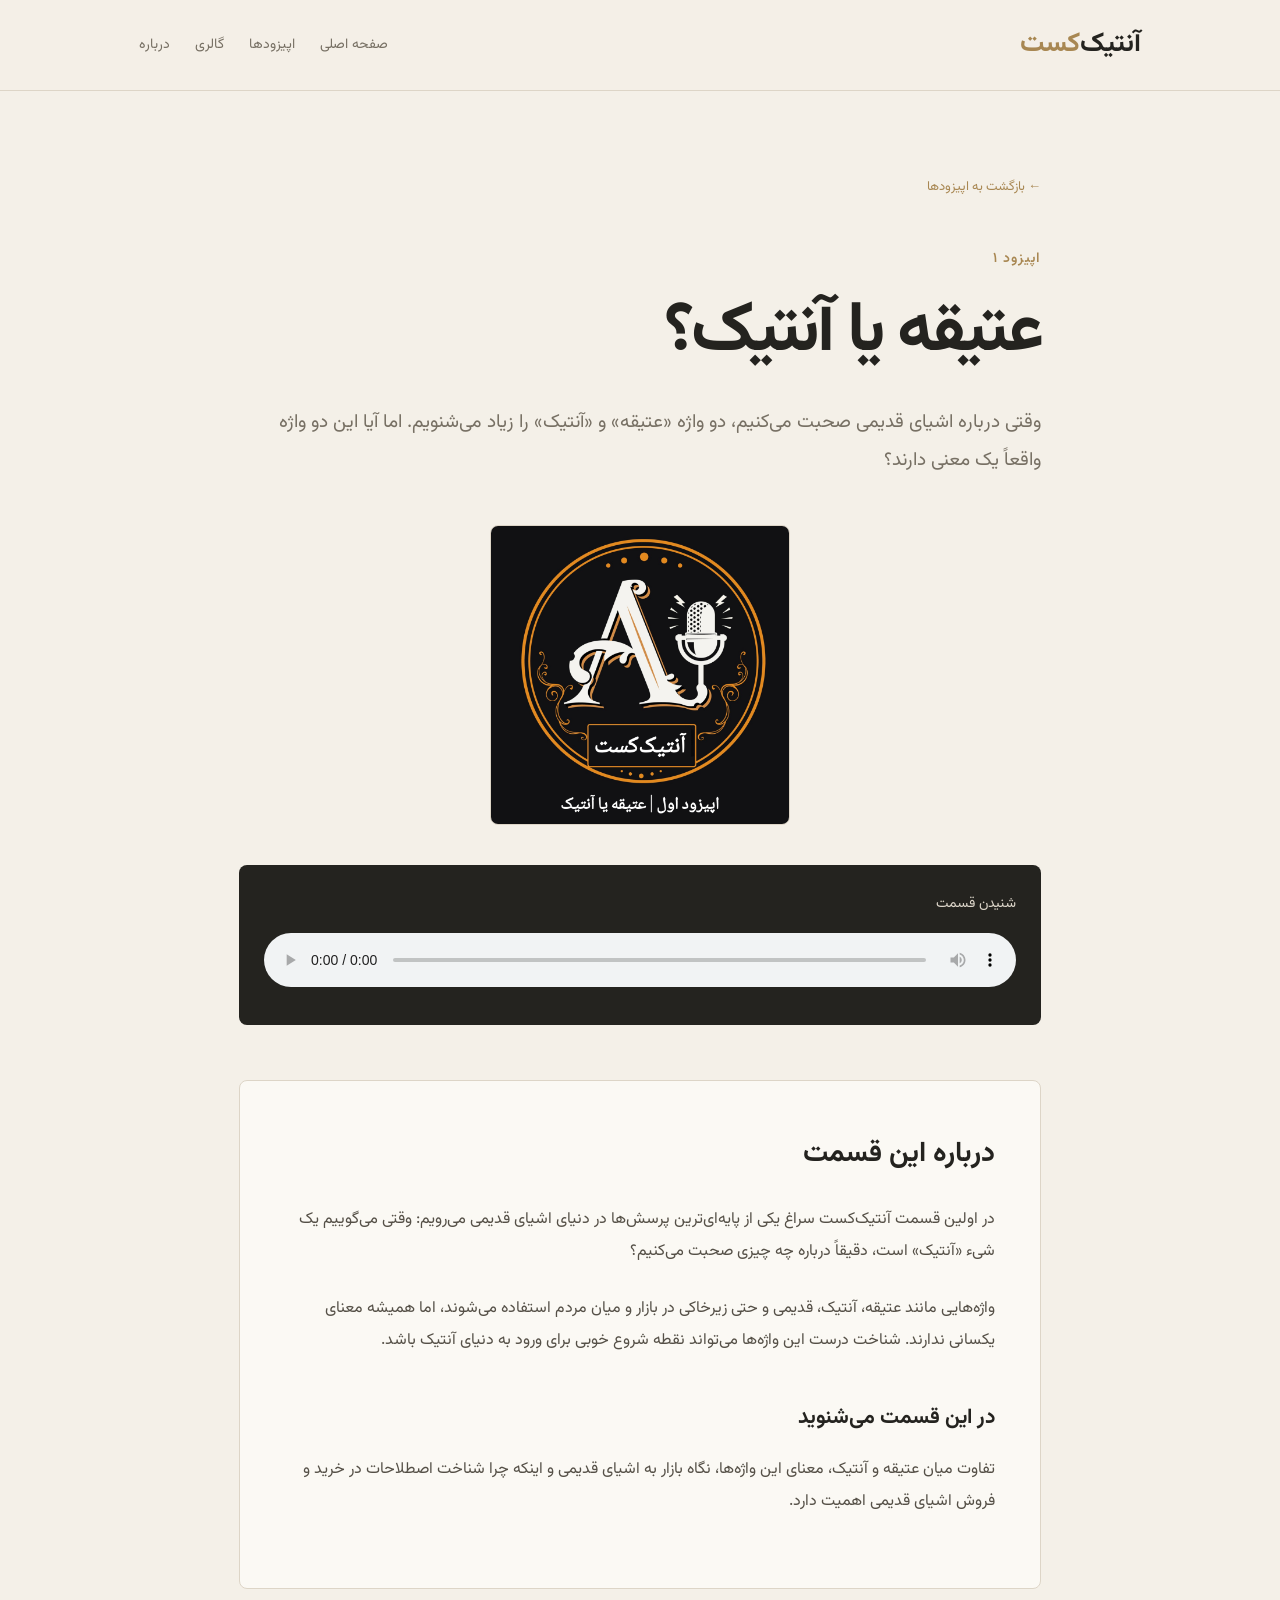
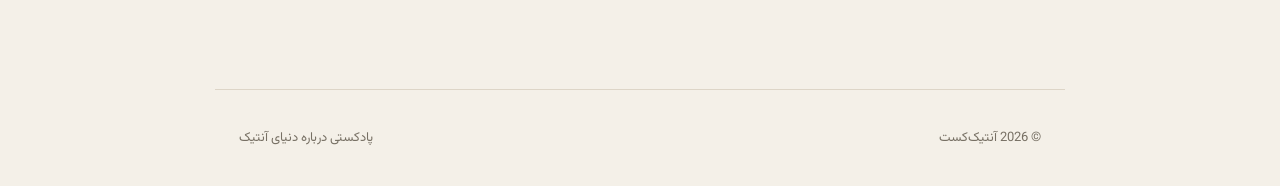
==== episode-01.html @ 446549ec "Update episode-01.html" ====
<!DOCTYPE html>
<html lang="fa" dir="rtl">
<head>
    <meta charset="UTF-8">
    <meta name="viewport" content="width=device-width, initial-scale=1.0">

    <title>عتیقه یا آنتیک؟ | آنتیک‌کست</title>

    <meta name="description" content="قسمت اول آنتیک‌کست؛ عتیقه یا آنتیک؟">

    <style>
        @import url('https://fonts.googleapis.com/css2?family=Vazirmatn:wght@300;400;500;600;700&display=swap');

        :root {
            --background: #f4f0e8;
            --surface: #fbf9f4;
            --dark: #24231f;
            --brown: #6d5138;
            --gold: #a88752;
            --muted: #777064;
            --border: #ddd5c7;
        }

        * {
            box-sizing: border-box;
            margin: 0;
            padding: 0;
        }

        html {
            scroll-behavior: smooth;
        }

        body {
            font-family: 'Vazirmatn', sans-serif;
            background: var(--background);
            color: var(--dark);
            line-height: 2;
        }

        a {
            color: inherit;
            text-decoration: none;
        }

        /* Header */

        header {
            background: rgba(244, 240, 232, 0.96);
            border-bottom: 1px solid var(--border);
        }

        .nav {
            max-width: 1050px;
            margin: auto;
            padding: 18px 24px;
            display: flex;
            align-items: center;
            justify-content: space-between;
        }

        .logo {
            font-size: 27px;
            font-weight: 700;
        }

        .logo span {
            color: var(--gold);
        }

        nav {
            display: flex;
            gap: 25px;
            color: var(--muted);
            font-size: 14px;
        }

        nav a:hover {
            color: var(--brown);
        }

        /* Episode */

        .episode-page {
            max-width: 850px;
            margin: auto;
            padding: 80px 24px 100px;
        }

        .back {
            display: inline-block;
            color: var(--gold);
            font-size: 13px;
            margin-bottom: 45px;
        }

        .back:hover {
            color: var(--brown);
        }

        .episode-number {
            color: var(--gold);
            font-size: 14px;
            font-weight: 600;
            letter-spacing: 1px;
            margin-bottom: 15px;
        }

        h1 {
            font-size: clamp(32px, 7vw, 70px);
            line-height: 1.3;
            letter-spacing: -3px;
            margin-bottom: 25px;
        }

        .intro {
            font-size: 19px;
            color: var(--muted);
            margin-bottom: 45px;
        }

        .cover {
            width: 300px !important;
            height: 300px !important;
            aspect-ratio: auto !important;
            border-radius: 8px;
            overflow: hidden;
            margin: 0 auto 40px;
            border: 1px solid var(--border);
        }

        .cover img {
            width: 100% !important;
            height: 100% !important;
            display: block;
            object-fit: cover;
        }

        /* Audio */

        .player {
            background: var(--dark);
            color: white;
            border-radius: 8px;
            padding: 25px;
            margin-bottom: 55px;
        }

        .player-title {
            font-size: 14px;
            color: #ddd6ca;
            margin-bottom: 15px;
        }

        audio {
            width: 100%;
        }

        /* Content */

        .content {
            background: var(--surface);
            border: 1px solid var(--border);
            border-radius: 8px;
            padding: 45px;
        }

        .content h2 {
            font-size: 28px;
            margin-bottom: 22px;
        }

        .content h3 {
            font-size: 21px;
            margin-top: 40px;
            margin-bottom: 15px;
        }

        .content p {
            color: #555047;
            font-size: 16px;
            margin-bottom: 25px;
        }

        /* Footer */

        footer {
            max-width: 850px;
            margin: auto;
            padding: 35px 24px;
            border-top: 1px solid var(--border);
            display: flex;
            justify-content: space-between;
            color: var(--muted);
            font-size: 13px;
        }

        /* Mobile */

        @media (max-width: 700px) {

            .nav {
                padding: 15px 18px;
            }

            nav {
                gap: 13px;
                font-size: 12px;
            }

            .episode-page {
                padding: 60px 20px 70px;
            }

            h1 {
                font-size: 48px;
                letter-spacing: -2px;
            }

            .content {
                padding: 28px 22px;
            }

            footer {
                flex-direction: column;
                gap: 8px;
            }
        }
    </style>
</head>

<body>


<header>

    <div class="nav">

        <a href="index.html" class="logo">
            آنتیک<span>‌کست</span>
        </a>

        <nav>
            <a href="index.html">صفحه اصلی</a>
            <a href="episodes.html">اپیزودها</a>
            <a href="index.html#gallery">گالری</a>
            <a href="index.html#about">درباره</a>
        </nav>

    </div>

</header>


<main>

    <article class="episode-page">

        <a href="episodes.html" class="back">
            ← بازگشت به اپیزودها
        </a>


        <div class="episode-number">
            اپیزود  ۱
        </div>


        <h1>
            عتیقه یا آنتیک؟
        </h1>


        <p class="intro">
            وقتی درباره اشیای قدیمی صحبت می‌کنیم،
            دو واژه «عتیقه» و «آنتیک» را زیاد می‌شنویم.
            اما آیا این دو واژه واقعاً یک معنی دارند؟
        </p>


        <div class="cover">
        <img src="episode-01.jpg" alt="کاور قسمت اول آنتیک‌کست">
        </div>


        <div class="player">

            <div class="player-title">
                شنیدن قسمت
            </div>

            <audio controls>
                <source src="" type="audio/mpeg">
                مرورگر شما از پخش صوت پشتیبانی نمی‌کند.
            </audio>

        </div>


        <div class="content">

            <h2>
                درباره این قسمت
            </h2>

            <p>
                در اولین قسمت آنتیک‌کست سراغ یکی از
                پایه‌ای‌ترین پرسش‌ها در دنیای اشیای قدیمی می‌رویم:
                وقتی می‌گوییم یک شیء «آنتیک» است،
                دقیقاً درباره چه چیزی صحبت می‌کنیم؟
            </p>

            <p>
                واژه‌هایی مانند عتیقه، آنتیک، قدیمی و
                حتی زیرخاکی در بازار و میان مردم استفاده می‌شوند،
                اما همیشه معنای یکسانی ندارند.
                شناخت درست این واژه‌ها می‌تواند
                نقطه شروع خوبی برای ورود به دنیای آنتیک باشد.
            </p>


            <h3>
                در این قسمت می‌شنوید
            </h3>

            <p>
                تفاوت میان عتیقه و آنتیک،
                معنای این واژه‌ها،
                نگاه بازار به اشیای قدیمی
                و اینکه چرا شناخت اصطلاحات
                در خرید و فروش اشیای قدیمی اهمیت دارد.
            </p>


        </div>

    </article>

</main>


<footer>

    <div>
        © 2026 آنتیک‌کست
    </div>

    <div>
        پادکستی درباره دنیای آنتیک
    </div>

</footer>


</body>
</html>
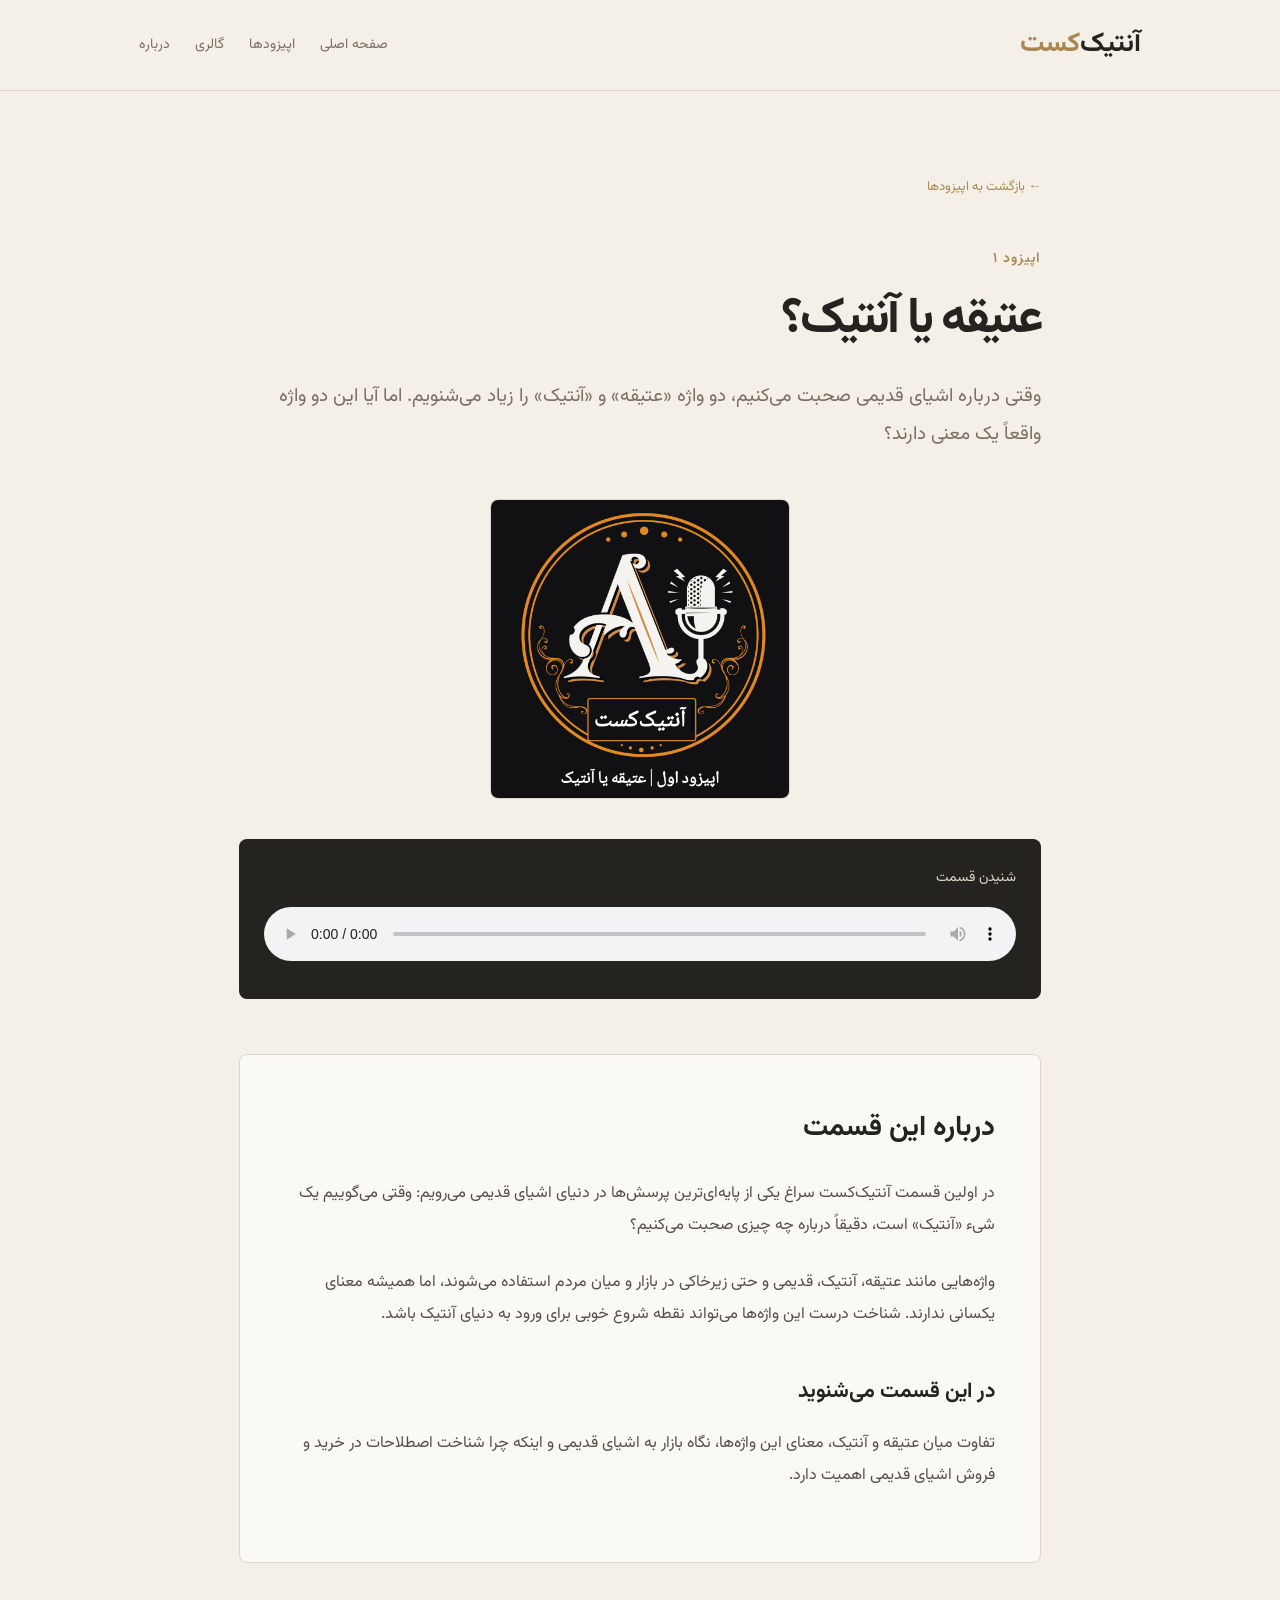
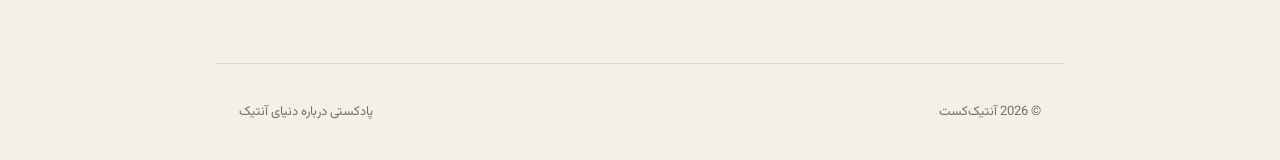
==== commit 5f9789f0: "Update episode-01.html" ====
--- a/episode-01.html
+++ b/episode-01.html
@@ -107,7 +107,7 @@
         }
 
         h1 {
-            font-size: clamp(32px, 7vw, 70px);
+            font-size: clamp(32px, 7vw, 50px);
             line-height: 1.3;
             letter-spacing: -3px;
             margin-bottom: 25px;
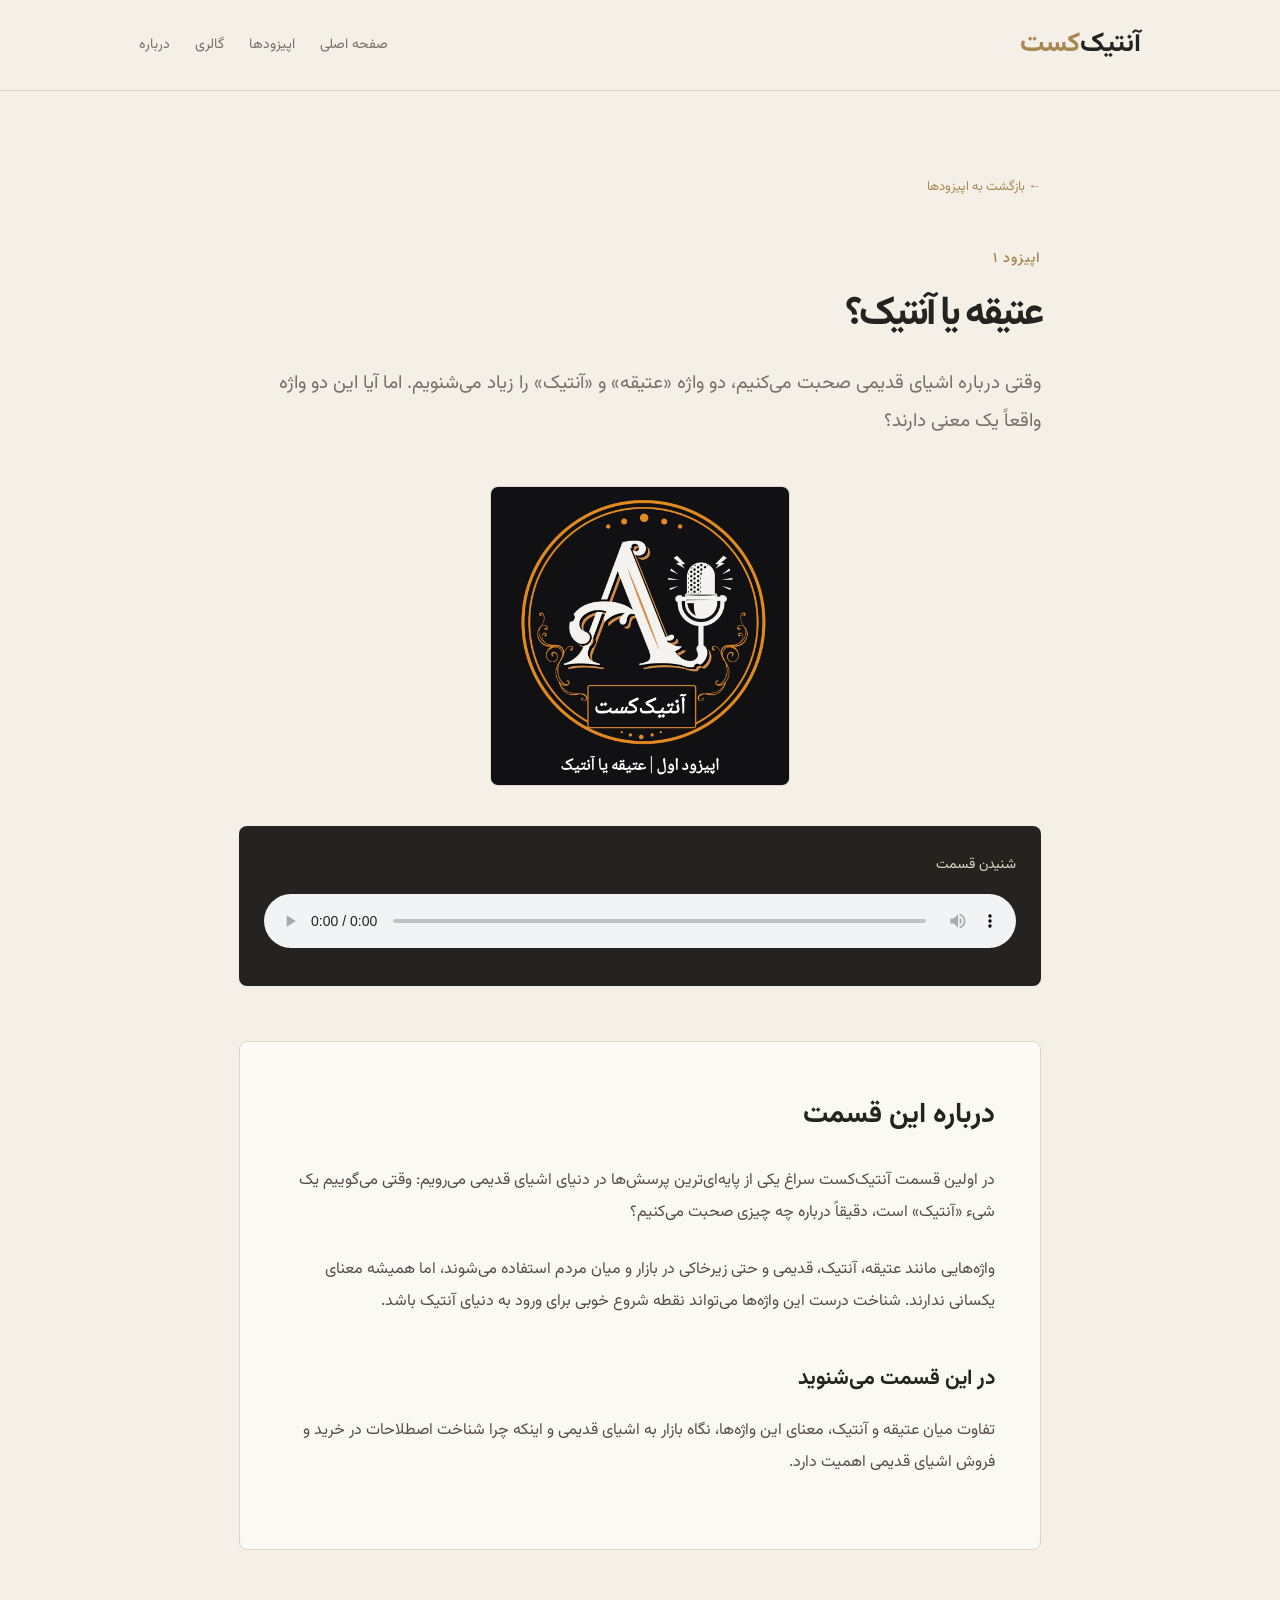
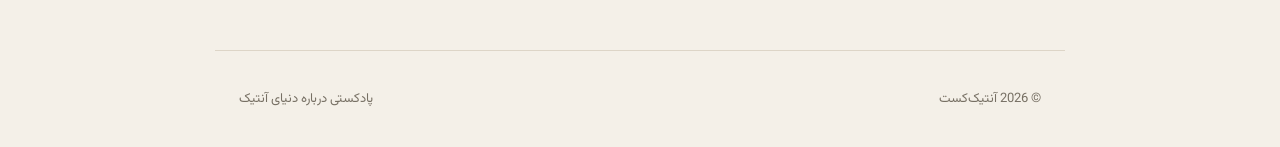
==== commit 35827ead: "Update episode-01.html" ====
--- a/episode-01.html
+++ b/episode-01.html
@@ -107,7 +107,7 @@
         }
 
         h1 {
-            font-size: clamp(32px, 7vw, 50px);
+            font-size: clamp(26px, 7vw, 40px);
             line-height: 1.3;
             letter-spacing: -3px;
             margin-bottom: 25px;
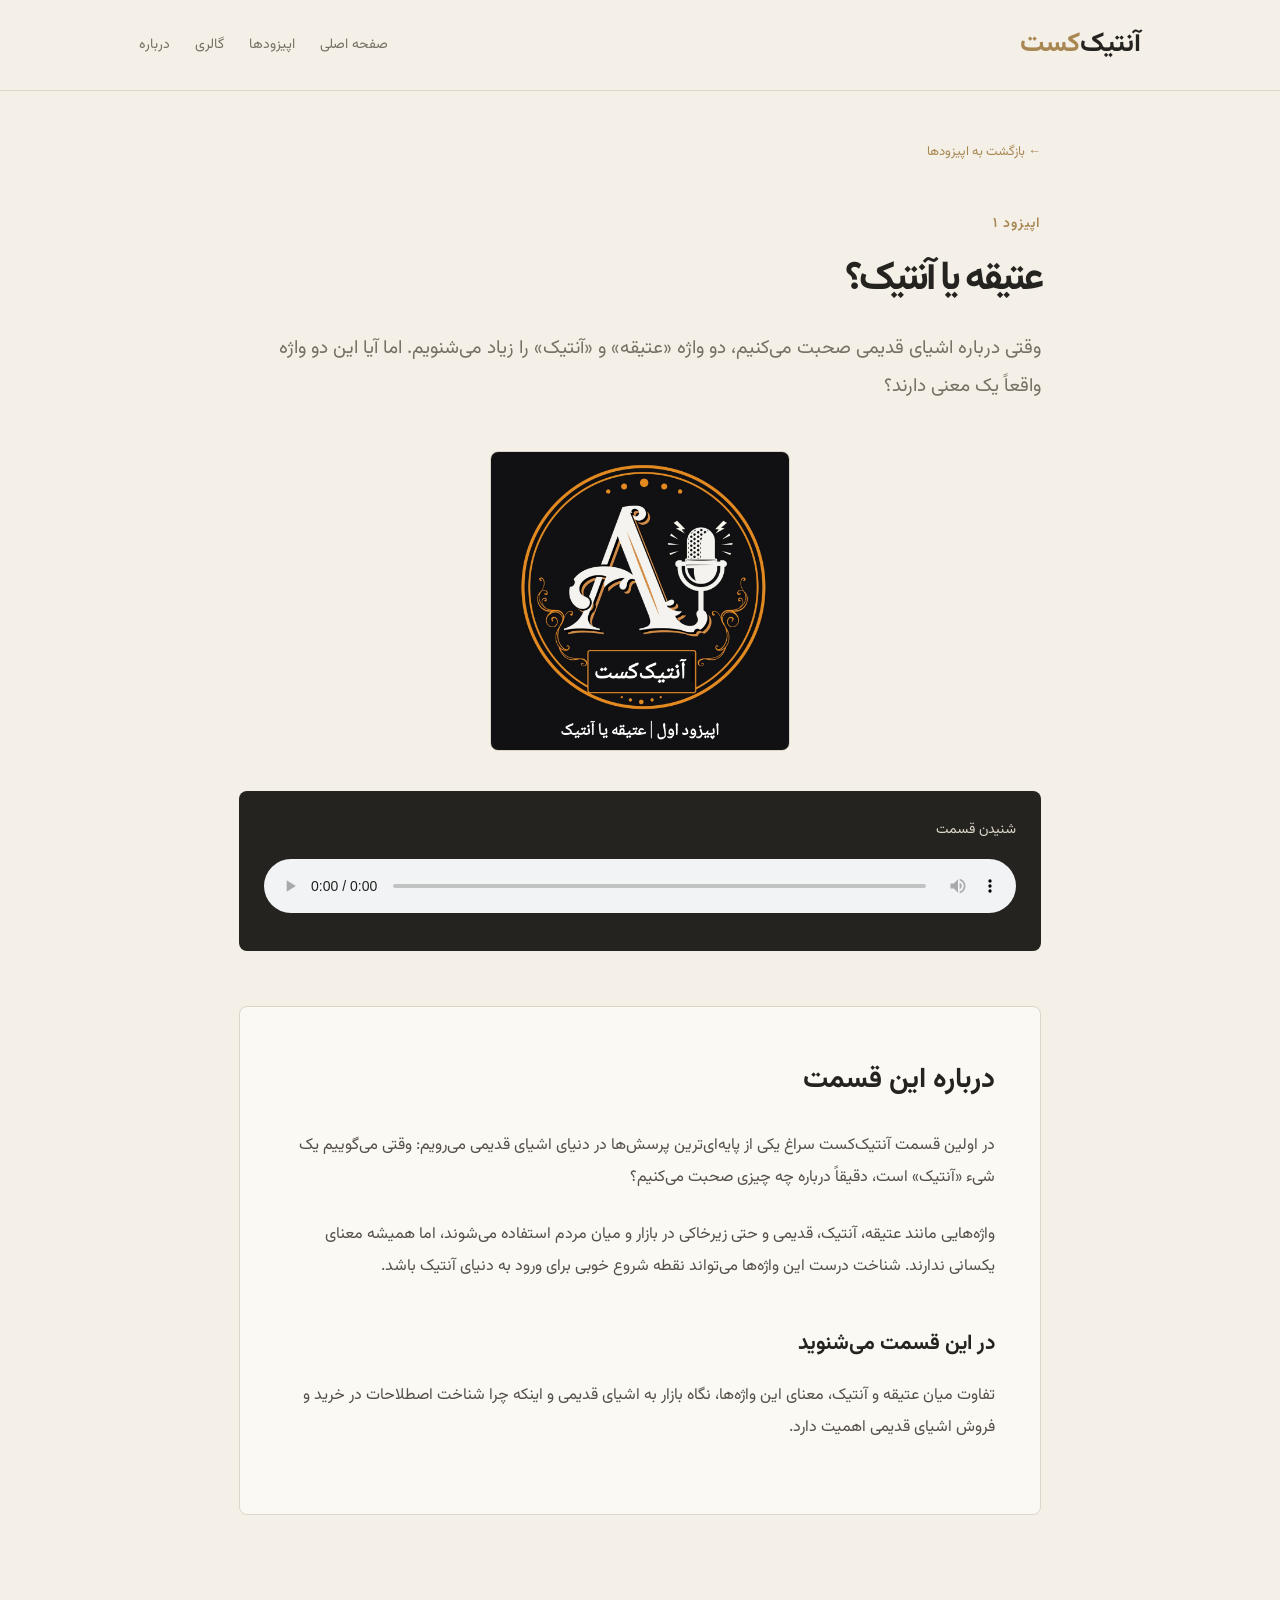
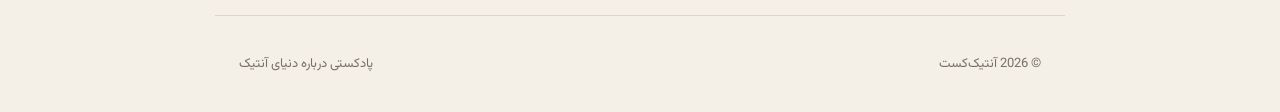
==== commit 8af342cf: "Update episode-01.html" ====
--- a/episode-01.html
+++ b/episode-01.html
@@ -84,7 +84,7 @@
         .episode-page {
             max-width: 850px;
             margin: auto;
-            padding: 80px 24px 100px;
+            padding: 45px 24px 100px;
         }
 
         .back {
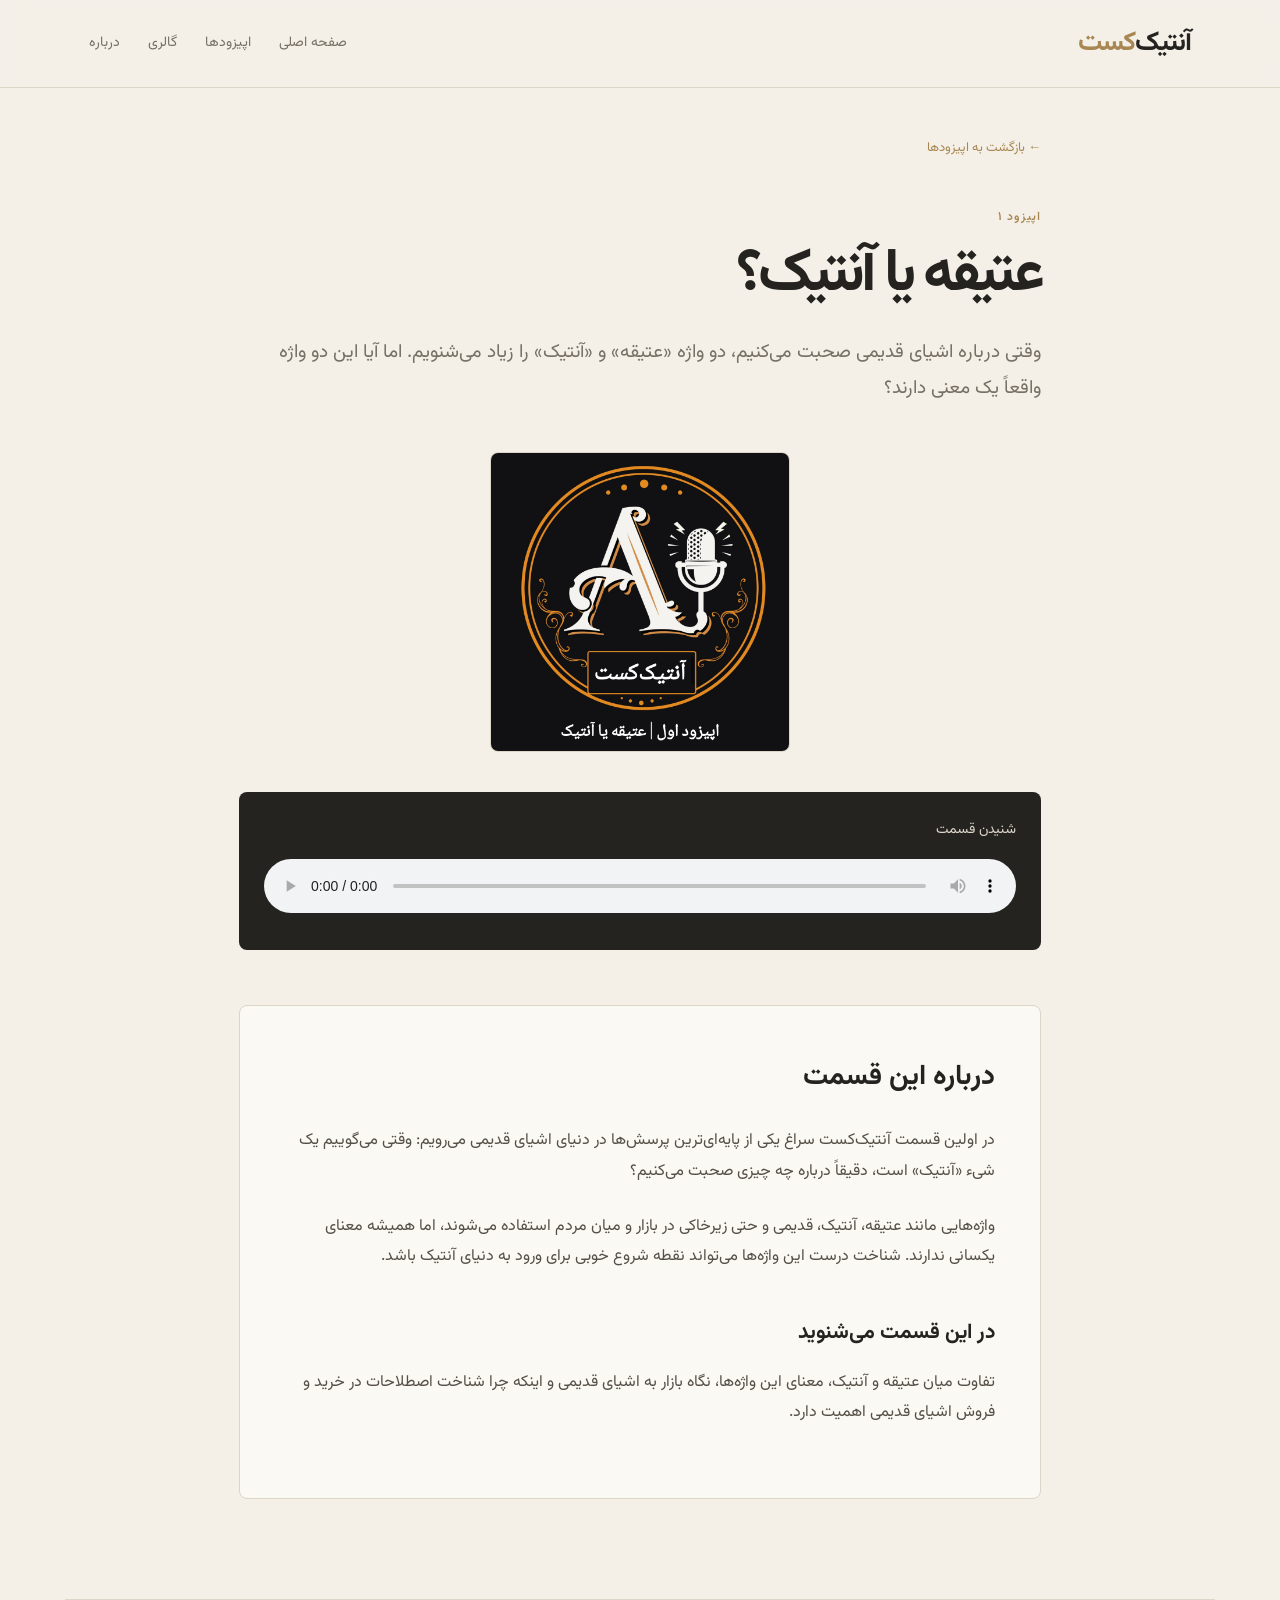
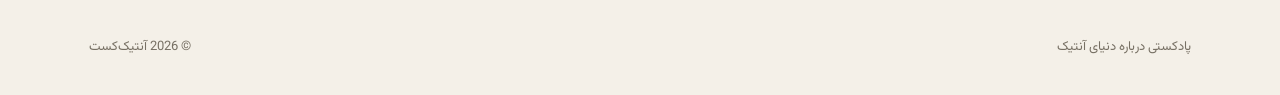
==== commit 2398404d: "Update episode-01.html" ====
--- a/episode-01.html
+++ b/episode-01.html
@@ -227,8 +227,19 @@
             }
         }
     </style>
+<head>
+
+    <meta charset="UTF-8">
+
+    <meta name="viewport" content="width=device-width, initial-scale=1.0">
+
+    <title>آنتیک‌کست | پادکست دنیای آنتیک</title>
+
+    <meta name="description" content="آنتیک‌کست؛ پادکستی درباره دنیای آنتیک، اشیای قدیمی، اصالت، تاریخ و داستان‌های پنهان اشیا.">
+
+    <link rel="stylesheet" href="style.css">
+
 </head>
-
 <body>
 
 
@@ -341,16 +352,15 @@
 
 <footer>
 
-    <div>
+    <div class="footer-description">
+        پادکستی درباره دنیای آنتیک
+    </div>
+
+    <div class="footer-copyright">
         © 2026 آنتیک‌کست
     </div>
 
-    <div>
-        پادکستی درباره دنیای آنتیک
-    </div>
-
 </footer>
-
 
 </body>
 </html>
--- a/style.css
+++ b/style.css
@@ -0,0 +1,428 @@
+@import url('https://fonts.googleapis.com/css2?family=Vazirmatn:wght@300;400;500;600;700&display=swap');
+
+:root {
+    --background: #f4f0e8;
+    --surface: #fbf9f4;
+    --dark: #24231f;
+    --brown: #6d5138;
+    --gold: #a88752;
+    --muted: #777064;
+    --border: #ddd5c7;
+}
+
+* {
+    box-sizing: border-box;
+    margin: 0;
+    padding: 0;
+}
+
+html {
+    scroll-behavior: smooth;
+}
+
+body {
+    font-family: 'Vazirmatn', sans-serif;
+    background: var(--background);
+    color: var(--dark);
+    line-height: 1.9;
+}
+
+a {
+    color: inherit;
+    text-decoration: none;
+}
+
+/* Header */
+
+header {
+    position: sticky;
+    top: 0;
+    z-index: 100;
+    background: rgba(244, 240, 232, 0.94);
+    backdrop-filter: blur(10px);
+    border-bottom: 1px solid var(--border);
+}
+
+.nav {
+    max-width: 1150px;
+    margin: auto;
+    padding: 18px 24px;
+    display: flex;
+    align-items: center;
+    justify-content: space-between;
+    gap: 30px;
+}
+
+.logo {
+    font-size: 27px;
+    font-weight: 700;
+    letter-spacing: -1px;
+}
+
+.logo span {
+    color: var(--gold);
+}
+
+nav {
+    display: flex;
+    gap: 28px;
+    font-size: 14px;
+    color: var(--muted);
+}
+
+nav a {
+    transition: 0.2s;
+}
+
+nav a:hover {
+    color: var(--brown);
+}
+
+/* Hero */
+
+.hero {
+    max-width: 1150px;
+    min-height: auto;
+    margin: auto;
+    padding: 45px 24px 20px;
+    display: flex;
+    align-items: flex-start;
+}
+
+.hero-content {
+    max-width: 780px;
+    margin: 0 auto;
+    text-align: center;
+}
+
+.eyebrow {
+    color: var(--gold);
+    font-size: 14px;
+    font-weight: 600;
+    margin-bottom: 30px;
+    letter-spacing: 1px;
+    position: relative;
+    top: 30px;
+}
+
+h1 {
+    font-size: clamp(32px, 8vw, 60px);
+    line-height: 1.15;
+    letter-spacing: -4px;
+    margin-bottom: 25px;
+}
+
+.hero p {
+    max-width: 680px;
+    margin: 0 auto 35px;
+    font-size: 20px;
+    color: var(--muted);
+    line-height: 2;
+    text-align: center;
+}
+
+.button {
+    display: inline-block;
+    padding: 13px 27px;
+    border-radius: 4px;
+    background: var(--dark);
+    color: white;
+    font-size: 14px;
+    transition: 0.25s;
+}
+
+.button:hover {
+    background: var(--brown);
+    transform: translateY(-2px);
+}
+
+/* Sections */
+
+section {
+    max-width: 1150px;
+    margin: auto;
+    padding: 80px 24px;
+}
+
+.section-title {
+    display: flex;
+    justify-content: space-between;
+    align-items: end;
+    margin-bottom: 35px;
+    border-bottom: 1px solid var(--border);
+    padding-bottom: 15px;
+}
+
+.section-title h2 {
+    font-size: 30px;
+}
+
+.section-title span {
+    color: var(--muted);
+    font-size: 13px;
+}
+
+/* Episodes */
+
+#episodes {
+    padding-top: 20px;
+    padding-bottom: 0;
+}
+
+.episodes {
+    display: grid;
+    grid-template-columns: repeat(4, 1fr);
+    gap: 18px;
+}
+
+.episode {
+    background: var(--surface);
+    border: 1px solid var(--border);
+    border-radius: 8px;
+    padding: 24px;
+    transition: 0.25s;
+}
+
+.episode:hover {
+    transform: translateY(-5px);
+    box-shadow: 0 12px 30px rgba(40, 35, 25, 0.08);
+}
+
+.episode-number {
+    color: var(--gold);
+    font-size: 12px;
+    font-weight: 600;
+    margin-bottom: 12px;
+}
+
+.episode h3 {
+    font-size: 19px;
+    line-height: 1.7;
+    margin-bottom: 12px;
+}
+
+.episode p {
+    color: var(--muted);
+    font-size: 13px;
+    line-height: 1.9;
+    margin-bottom: 20px;
+}
+
+.episode-link {
+    color: var(--brown);
+    font-size: 13px;
+    font-weight: 600;
+}
+
+.episode-link:hover {
+    color: var(--gold);
+}
+
+/* Gallery */
+
+#gallery {
+    padding-top: 20px;
+}
+
+.gallery {
+    display: grid;
+    grid-template-columns: 2fr 1fr 1fr;
+    gap: 15px;
+}
+
+.gallery-item {
+    min-height: 230px;
+    border-radius: 8px;
+    background: linear-gradient(
+        135deg,
+        #d8d0c2,
+        #aaa08f
+    );
+    display: flex;
+    align-items: center;
+    justify-content: center;
+    color: #645c50;
+    font-size: 14px;
+    border: 1px solid var(--border);
+}
+
+.gallery-item:first-child {
+    min-height: 480px;
+    grid-row: span 2;
+}
+
+/* About */
+
+.about {
+    background: var(--dark);
+    color: white;
+    max-width: none;
+}
+
+.about-inner {
+    max-width: 1150px;
+    margin: auto;
+    padding: 85px 24px;
+    text-align: center;
+}
+
+.about h2 {
+    font-size: 34px;
+    margin-bottom: 20px;
+}
+
+.about p {
+    max-width: 750px;
+    margin: 0 auto;
+    color: #d5d0c7;
+    font-size: 17px;
+    line-height: 2.2;
+    text-align: center;
+}
+
+/* Social Links */
+
+.social-links {
+    margin-top: 35px;
+    text-align: center;
+}
+
+.social-title {
+    color: #d5d0c7;
+    font-size: 14px;
+    margin-bottom: 18px;
+}
+
+.social-icons {
+    display: flex;
+    justify-content: center;
+    align-items: center;
+    gap: 22px;
+}
+
+.social-icons a {
+    width: 42px;
+    height: 42px;
+    border: 1px solid rgba(255, 255, 255, 0.25);
+    border-radius: 50%;
+    display: flex;
+    align-items: center;
+    justify-content: center;
+    color: white;
+    transition: 0.25s;
+}
+
+.social-icons a:hover {
+    background: var(--gold);
+    border-color: var(--gold);
+    transform: translateY(-3px);
+}
+
+.social-icons svg {
+    width: 20px;
+    height: 20px;
+    fill: currentColor;
+}
+
+/* Footer */
+
+footer {
+    max-width: 1150px;
+    margin: auto;
+    padding: 35px 24px;
+    display: flex;
+    justify-content: space-between;
+    gap: 20px;
+    color: var(--muted);
+    font-size: 13px;
+}
+
+/* Tablet */
+
+@media (max-width: 1000px) {
+
+    .episodes {
+        grid-template-columns: repeat(2, 1fr);
+    }
+}
+
+/* Mobile */
+
+@media (max-width: 650px) {
+
+    .nav {
+        padding: 15px 18px;
+    }
+
+    nav {
+        gap: 14px;
+        font-size: 12px;
+    }
+
+    .hero {
+        min-height: auto;
+        padding: 45px 20px 20px;
+    }
+
+    h1 {
+        font-size: 55px;
+        letter-spacing: -2px;
+    }
+
+    .hero p {
+        font-size: 17px;
+    }
+
+    section {
+        padding: 60px 20px;
+    }
+
+    #episodes {
+        padding-top: 20px;
+        padding-bottom: 0;
+    }
+
+    #gallery {
+        padding-top: 20px;
+    }
+
+    .section-title {
+        flex-direction: column;
+        align-items: center;
+        gap: 5px;
+    }
+
+    .episodes {
+        grid-template-columns: 1fr;
+    }
+
+    .gallery {
+        grid-template-columns: 1fr;
+    }
+
+    .gallery-item,
+    .gallery-item:first-child {
+        min-height: 240px;
+        grid-row: auto;
+    }
+
+    .social-icons {
+        gap: 16px;
+    }
+
+    footer {
+        flex-direction: column;
+        align-items: center;
+        justify-content: center;
+        text-align: center;
+        gap: 5px;
+    }
+
+    .footer-description {
+        order: 1;
+    }
+
+    .footer-copyright {
+        order: 2;
+    }
+}
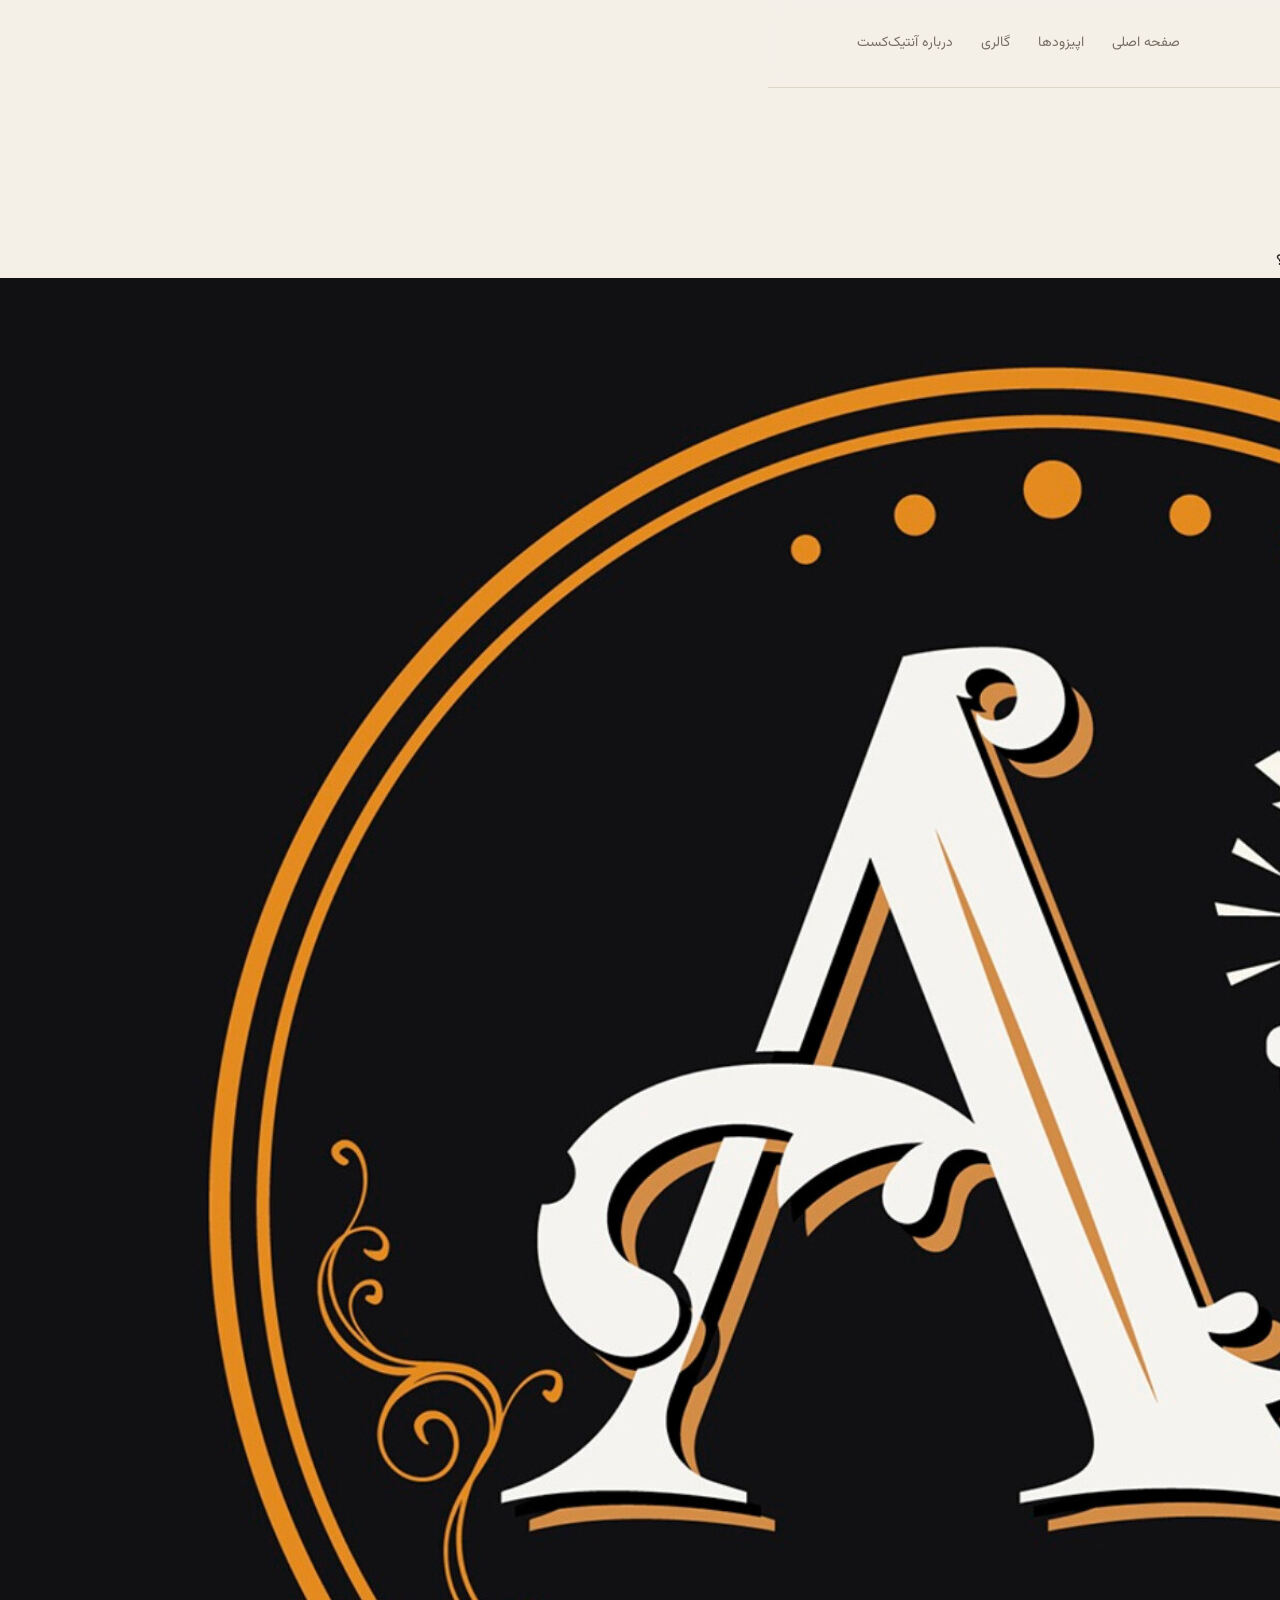
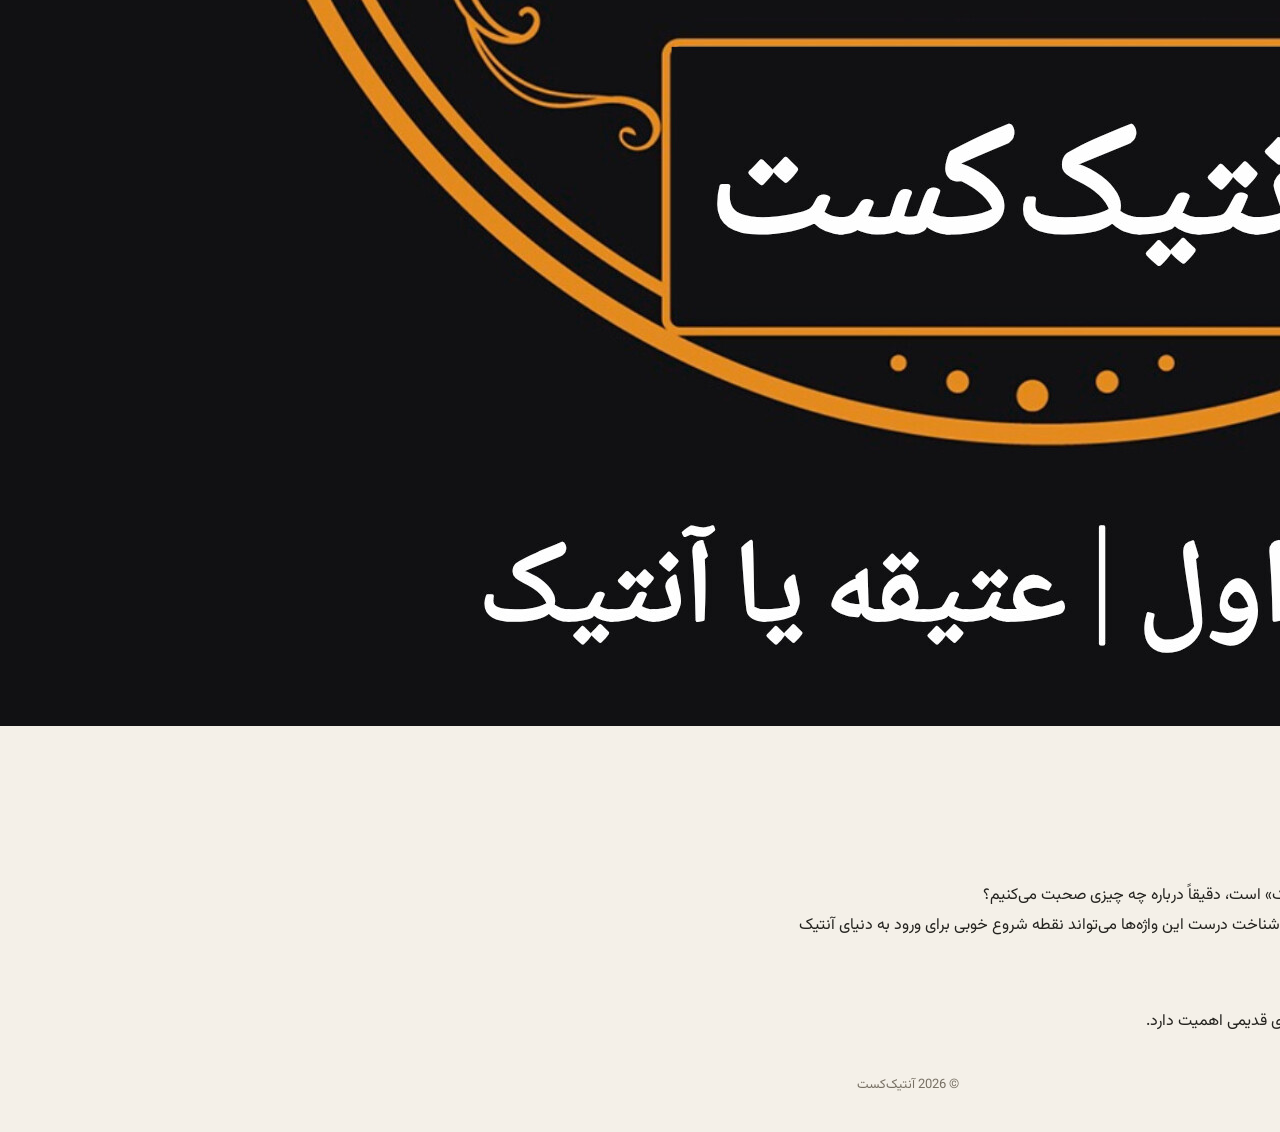
==== commit b2f14052: "Update episode-01.html" ====
--- a/episode-01.html
+++ b/episode-01.html
@@ -1,247 +1,27 @@
 <!DOCTYPE html>
 <html lang="fa" dir="rtl">
+
 <head>
+
     <meta charset="UTF-8">
     <meta name="viewport" content="width=device-width, initial-scale=1.0">
 
     <title>عتیقه یا آنتیک؟ | آنتیک‌کست</title>
 
-    <meta name="description" content="قسمت اول آنتیک‌کست؛ عتیقه یا آنتیک؟">
-
-    <style>
-        @import url('https://fonts.googleapis.com/css2?family=Vazirmatn:wght@300;400;500;600;700&display=swap');
-
-        :root {
-            --background: #f4f0e8;
-            --surface: #fbf9f4;
-            --dark: #24231f;
-            --brown: #6d5138;
-            --gold: #a88752;
-            --muted: #777064;
-            --border: #ddd5c7;
-        }
-
-        * {
-            box-sizing: border-box;
-            margin: 0;
-            padding: 0;
-        }
-
-        html {
-            scroll-behavior: smooth;
-        }
-
-        body {
-            font-family: 'Vazirmatn', sans-serif;
-            background: var(--background);
-            color: var(--dark);
-            line-height: 2;
-        }
-
-        a {
-            color: inherit;
-            text-decoration: none;
-        }
-
-        /* Header */
-
-        header {
-            background: rgba(244, 240, 232, 0.96);
-            border-bottom: 1px solid var(--border);
-        }
-
-        .nav {
-            max-width: 1050px;
-            margin: auto;
-            padding: 18px 24px;
-            display: flex;
-            align-items: center;
-            justify-content: space-between;
-        }
-
-        .logo {
-            font-size: 27px;
-            font-weight: 700;
-        }
-
-        .logo span {
-            color: var(--gold);
-        }
-
-        nav {
-            display: flex;
-            gap: 25px;
-            color: var(--muted);
-            font-size: 14px;
-        }
-
-        nav a:hover {
-            color: var(--brown);
-        }
-
-        /* Episode */
-
-        .episode-page {
-            max-width: 850px;
-            margin: auto;
-            padding: 45px 24px 100px;
-        }
-
-        .back {
-            display: inline-block;
-            color: var(--gold);
-            font-size: 13px;
-            margin-bottom: 45px;
-        }
-
-        .back:hover {
-            color: var(--brown);
-        }
-
-        .episode-number {
-            color: var(--gold);
-            font-size: 14px;
-            font-weight: 600;
-            letter-spacing: 1px;
-            margin-bottom: 15px;
-        }
-
-        h1 {
-            font-size: clamp(26px, 7vw, 40px);
-            line-height: 1.3;
-            letter-spacing: -3px;
-            margin-bottom: 25px;
-        }
-
-        .intro {
-            font-size: 19px;
-            color: var(--muted);
-            margin-bottom: 45px;
-        }
-
-        .cover {
-            width: 300px !important;
-            height: 300px !important;
-            aspect-ratio: auto !important;
-            border-radius: 8px;
-            overflow: hidden;
-            margin: 0 auto 40px;
-            border: 1px solid var(--border);
-        }
-
-        .cover img {
-            width: 100% !important;
-            height: 100% !important;
-            display: block;
-            object-fit: cover;
-        }
-
-        /* Audio */
-
-        .player {
-            background: var(--dark);
-            color: white;
-            border-radius: 8px;
-            padding: 25px;
-            margin-bottom: 55px;
-        }
-
-        .player-title {
-            font-size: 14px;
-            color: #ddd6ca;
-            margin-bottom: 15px;
-        }
-
-        audio {
-            width: 100%;
-        }
-
-        /* Content */
-
-        .content {
-            background: var(--surface);
-            border: 1px solid var(--border);
-            border-radius: 8px;
-            padding: 45px;
-        }
-
-        .content h2 {
-            font-size: 28px;
-            margin-bottom: 22px;
-        }
-
-        .content h3 {
-            font-size: 21px;
-            margin-top: 40px;
-            margin-bottom: 15px;
-        }
-
-        .content p {
-            color: #555047;
-            font-size: 16px;
-            margin-bottom: 25px;
-        }
-
-        /* Footer */
-
-        footer {
-            max-width: 850px;
-            margin: auto;
-            padding: 35px 24px;
-            border-top: 1px solid var(--border);
-            display: flex;
-            justify-content: space-between;
-            color: var(--muted);
-            font-size: 13px;
-        }
-
-        /* Mobile */
-
-        @media (max-width: 700px) {
-
-            .nav {
-                padding: 15px 18px;
-            }
-
-            nav {
-                gap: 13px;
-                font-size: 12px;
-            }
-
-            .episode-page {
-                padding: 60px 20px 70px;
-            }
-
-            h1 {
-                font-size: 48px;
-                letter-spacing: -2px;
-            }
-
-            .content {
-                padding: 28px 22px;
-            }
-
-            footer {
-                flex-direction: column;
-                gap: 8px;
-            }
-        }
-    </style>
-<head>
-
-    <meta charset="UTF-8">
-
-    <meta name="viewport" content="width=device-width, initial-scale=1.0">
-
-    <title>آنتیک‌کست | پادکست دنیای آنتیک</title>
-
-    <meta name="description" content="آنتیک‌کست؛ پادکستی درباره دنیای آنتیک، اشیای قدیمی، اصالت، تاریخ و داستان‌های پنهان اشیا.">
+    <meta name="description"
+        content="قسمت اول آنتیک‌کست؛ عتیقه یا آنتیک؟">
 
     <link rel="stylesheet" href="style.css">
 
 </head>
+
+
 <body>
 
+
+<!-- =========================
+     HEADER
+========================== -->
 
 <header>
 
@@ -255,7 +35,7 @@
             <a href="index.html">صفحه اصلی</a>
             <a href="episodes.html">اپیزودها</a>
             <a href="index.html#gallery">گالری</a>
-            <a href="index.html#about">درباره</a>
+            <a href="index.html#about">درباره آنتیک‌کست</a>
         </nav>
 
     </div>
@@ -263,24 +43,38 @@
 </header>
 
 
+
+<!-- =========================
+     MAIN
+========================== -->
+
 <main>
 
     <article class="episode-page">
+
+
+        <!-- Back -->
 
         <a href="episodes.html" class="back">
             ← بازگشت به اپیزودها
         </a>
 
 
+        <!-- Episode Number -->
+
         <div class="episode-number">
-            اپیزود  ۱
+            اپیزود ۱
         </div>
 
+
+        <!-- Title -->
 
         <h1>
             عتیقه یا آنتیک؟
         </h1>
 
+
+        <!-- Introduction -->
 
         <p class="intro">
             وقتی درباره اشیای قدیمی صحبت می‌کنیم،
@@ -289,10 +83,18 @@
         </p>
 
 
+        <!-- Cover -->
+
         <div class="cover">
-        <img src="episode-01.jpg" alt="کاور قسمت اول آنتیک‌کست">
+
+            <img
+                src="episode-01.jpg"
+                alt="کاور قسمت اول آنتیک‌کست">
+
         </div>
 
+
+        <!-- Audio Player -->
 
         <div class="player">
 
@@ -301,12 +103,17 @@
             </div>
 
             <audio controls>
+
                 <source src="" type="audio/mpeg">
+
                 مرورگر شما از پخش صوت پشتیبانی نمی‌کند.
+
             </audio>
 
         </div>
 
+
+        <!-- Content -->
 
         <div class="content">
 
@@ -314,12 +121,14 @@
                 درباره این قسمت
             </h2>
 
+
             <p>
                 در اولین قسمت آنتیک‌کست سراغ یکی از
                 پایه‌ای‌ترین پرسش‌ها در دنیای اشیای قدیمی می‌رویم:
                 وقتی می‌گوییم یک شیء «آنتیک» است،
                 دقیقاً درباره چه چیزی صحبت می‌کنیم؟
             </p>
+
 
             <p>
                 واژه‌هایی مانند عتیقه، آنتیک، قدیمی و
@@ -334,6 +143,7 @@
                 در این قسمت می‌شنوید
             </h3>
 
+
             <p>
                 تفاوت میان عتیقه و آنتیک،
                 معنای این واژه‌ها،
@@ -342,13 +152,18 @@
                 در خرید و فروش اشیای قدیمی اهمیت دارد.
             </p>
 
+        </div>
 
-        </div>
 
     </article>
 
 </main>
 
+
+
+<!-- =========================
+     FOOTER
+========================== -->
 
 <footer>
 
@@ -362,5 +177,6 @@
 
 </footer>
 
+
 </body>
 </html>
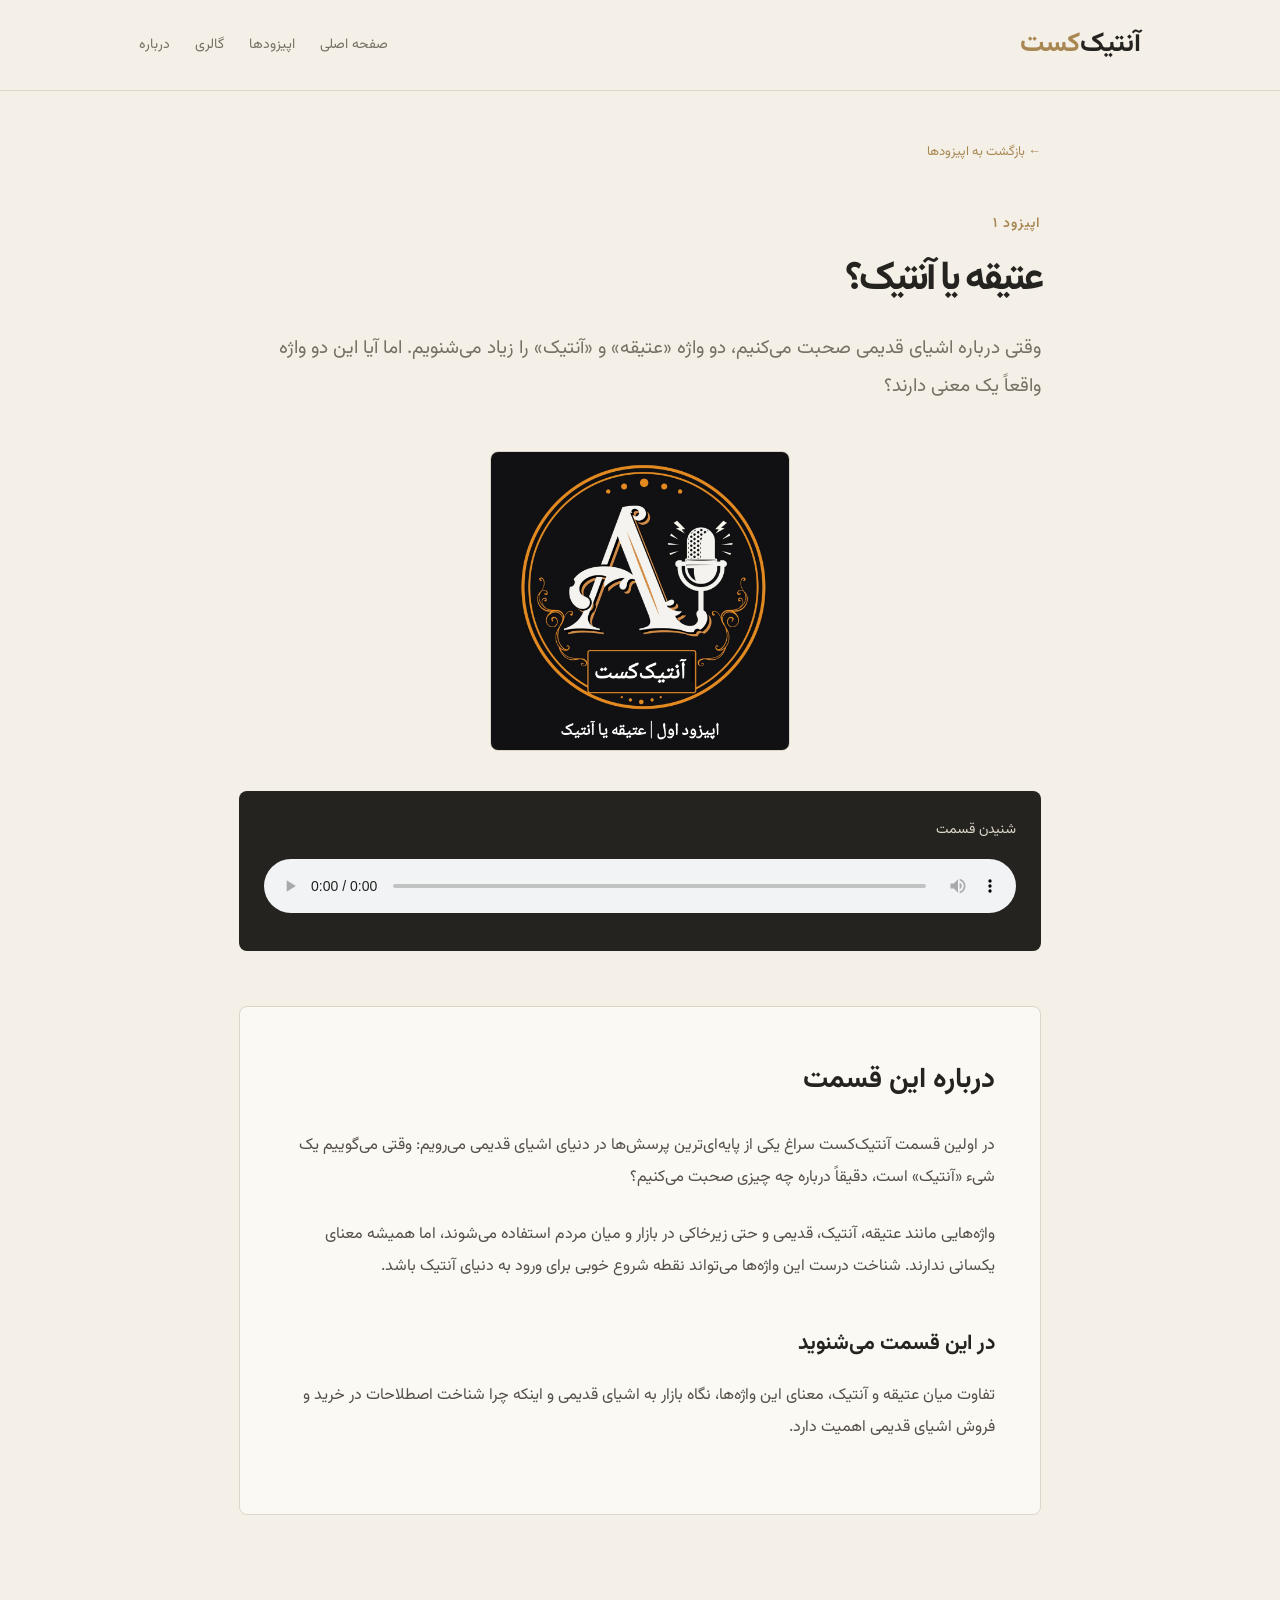
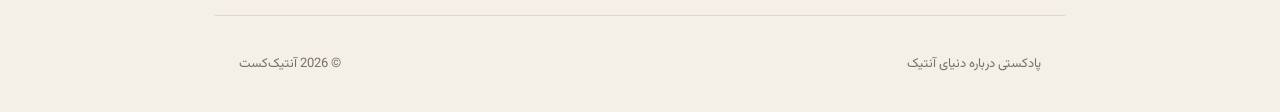
==== commit 58e585bd: "Update episode-01.html" ====
--- a/episode-01.html
+++ b/episode-01.html
@@ -8,20 +8,236 @@
 
     <title>عتیقه یا آنتیک؟ | آنتیک‌کست</title>
 
-    <meta name="description"
-        content="قسمت اول آنتیک‌کست؛ عتیقه یا آنتیک؟">
-
-    <link rel="stylesheet" href="style.css">
+    <meta name="description" content="قسمت اول آنتیک‌کست؛ عتیقه یا آنتیک؟">
+
+    <style>
+
+        @import url('https://fonts.googleapis.com/css2?family=Vazirmatn:wght@300;400;500;600;700&display=swap');
+
+        :root {
+            --background: #f4f0e8;
+            --surface: #fbf9f4;
+            --dark: #24231f;
+            --brown: #6d5138;
+            --gold: #a88752;
+            --muted: #777064;
+            --border: #ddd5c7;
+        }
+
+        * {
+            box-sizing: border-box;
+            margin: 0;
+            padding: 0;
+        }
+
+        html {
+            scroll-behavior: smooth;
+        }
+
+        body {
+            font-family: 'Vazirmatn', sans-serif;
+            background: var(--background);
+            color: var(--dark);
+            line-height: 2;
+        }
+
+        a {
+            color: inherit;
+            text-decoration: none;
+        }
+
+        /* Header */
+
+        header {
+            background: rgba(244, 240, 232, 0.96);
+            border-bottom: 1px solid var(--border);
+        }
+
+        .nav {
+            max-width: 1050px;
+            margin: auto;
+            padding: 18px 24px;
+            display: flex;
+            align-items: center;
+            justify-content: space-between;
+        }
+
+        .logo {
+            font-size: 27px;
+            font-weight: 700;
+        }
+
+        .logo span {
+            color: var(--gold);
+        }
+
+        nav {
+            display: flex;
+            gap: 25px;
+            color: var(--muted);
+            font-size: 14px;
+        }
+
+        nav a:hover {
+            color: var(--brown);
+        }
+
+        /* Episode */
+
+        .episode-page {
+            max-width: 850px;
+            margin: auto;
+            padding: 45px 24px 100px;
+        }
+
+        .back {
+            display: inline-block;
+            color: var(--gold);
+            font-size: 13px;
+            margin-bottom: 45px;
+        }
+
+        .back:hover {
+            color: var(--brown);
+        }
+
+        .episode-number {
+            color: var(--gold);
+            font-size: 14px;
+            font-weight: 600;
+            letter-spacing: 1px;
+            margin-bottom: 15px;
+        }
+
+        h1 {
+            font-size: clamp(26px, 7vw, 40px);
+            line-height: 1.3;
+            letter-spacing: -3px;
+            margin-bottom: 25px;
+        }
+
+        .intro {
+            font-size: 19px;
+            color: var(--muted);
+            margin-bottom: 45px;
+        }
+
+        .cover {
+            width: 300px !important;
+            height: 300px !important;
+            aspect-ratio: auto !important;
+            border-radius: 8px;
+            overflow: hidden;
+            margin: 0 auto 40px;
+            border: 1px solid var(--border);
+        }
+
+        .cover img {
+            width: 100% !important;
+            height: 100% !important;
+            display: block;
+            object-fit: cover;
+        }
+
+        /* Audio */
+
+        .player {
+            background: var(--dark);
+            color: white;
+            border-radius: 8px;
+            padding: 25px;
+            margin-bottom: 55px;
+        }
+
+        .player-title {
+            font-size: 14px;
+            color: #ddd6ca;
+            margin-bottom: 15px;
+        }
+
+        audio {
+            width: 100%;
+        }
+
+        /* Content */
+
+        .content {
+            background: var(--surface);
+            border: 1px solid var(--border);
+            border-radius: 8px;
+            padding: 45px;
+        }
+
+        .content h2 {
+            font-size: 28px;
+            margin-bottom: 22px;
+        }
+
+        .content h3 {
+            font-size: 21px;
+            margin-top: 40px;
+            margin-bottom: 15px;
+        }
+
+        .content p {
+            color: #555047;
+            font-size: 16px;
+            margin-bottom: 25px;
+        }
+
+        /* Footer */
+
+        footer {
+            max-width: 850px;
+            margin: auto;
+            padding: 35px 24px;
+            border-top: 1px solid var(--border);
+            display: flex;
+            justify-content: space-between;
+            color: var(--muted);
+            font-size: 13px;
+        }
+
+        /* Mobile */
+
+        @media (max-width: 700px) {
+
+            .nav {
+                padding: 15px 18px;
+            }
+
+            nav {
+                gap: 13px;
+                font-size: 12px;
+            }
+
+            .episode-page {
+                padding: 60px 20px 70px;
+            }
+
+            h1 {
+                font-size: 48px;
+                letter-spacing: -2px;
+            }
+
+            .content {
+                padding: 28px 22px;
+            }
+
+            footer {
+                flex-direction: column;
+                gap: 8px;
+            }
+
+        }
+
+    </style>
 
 </head>
 
 
 <body>
 
-
-<!-- =========================
-     HEADER
-========================== -->
 
 <header>
 
@@ -32,10 +248,23 @@
         </a>
 
         <nav>
-            <a href="index.html">صفحه اصلی</a>
-            <a href="episodes.html">اپیزودها</a>
-            <a href="index.html#gallery">گالری</a>
-            <a href="index.html#about">درباره آنتیک‌کست</a>
+
+            <a href="index.html">
+                صفحه اصلی
+            </a>
+
+            <a href="episodes.html">
+                اپیزودها
+            </a>
+
+            <a href="index.html#gallery">
+                گالری
+            </a>
+
+            <a href="index.html#about">
+                درباره
+            </a>
+
         </nav>
 
     </div>
@@ -43,38 +272,25 @@
 </header>
 
 
-
-<!-- =========================
-     MAIN
-========================== -->
-
 <main>
 
     <article class="episode-page">
 
-
-        <!-- Back -->
 
         <a href="episodes.html" class="back">
             ← بازگشت به اپیزودها
         </a>
 
 
-        <!-- Episode Number -->
-
         <div class="episode-number">
             اپیزود ۱
         </div>
 
 
-        <!-- Title -->
-
         <h1>
             عتیقه یا آنتیک؟
         </h1>
 
-
-        <!-- Introduction -->
 
         <p class="intro">
             وقتی درباره اشیای قدیمی صحبت می‌کنیم،
@@ -83,8 +299,6 @@
         </p>
 
 
-        <!-- Cover -->
-
         <div class="cover">
 
             <img
@@ -94,8 +308,6 @@
         </div>
 
 
-        <!-- Audio Player -->
-
         <div class="player">
 
             <div class="player-title">
@@ -113,14 +325,11 @@
         </div>
 
 
-        <!-- Content -->
-
         <div class="content">
 
             <h2>
                 درباره این قسمت
             </h2>
-
 
             <p>
                 در اولین قسمت آنتیک‌کست سراغ یکی از
@@ -128,7 +337,6 @@
                 وقتی می‌گوییم یک شیء «آنتیک» است،
                 دقیقاً درباره چه چیزی صحبت می‌کنیم؟
             </p>
-
 
             <p>
                 واژه‌هایی مانند عتیقه، آنتیک، قدیمی و
@@ -143,7 +351,6 @@
                 در این قسمت می‌شنوید
             </h3>
 
-
             <p>
                 تفاوت میان عتیقه و آنتیک،
                 معنای این واژه‌ها،
@@ -154,16 +361,10 @@
 
         </div>
 
-
     </article>
 
 </main>
 
-
-
-<!-- =========================
-     FOOTER
-========================== -->
 
 <footer>
 
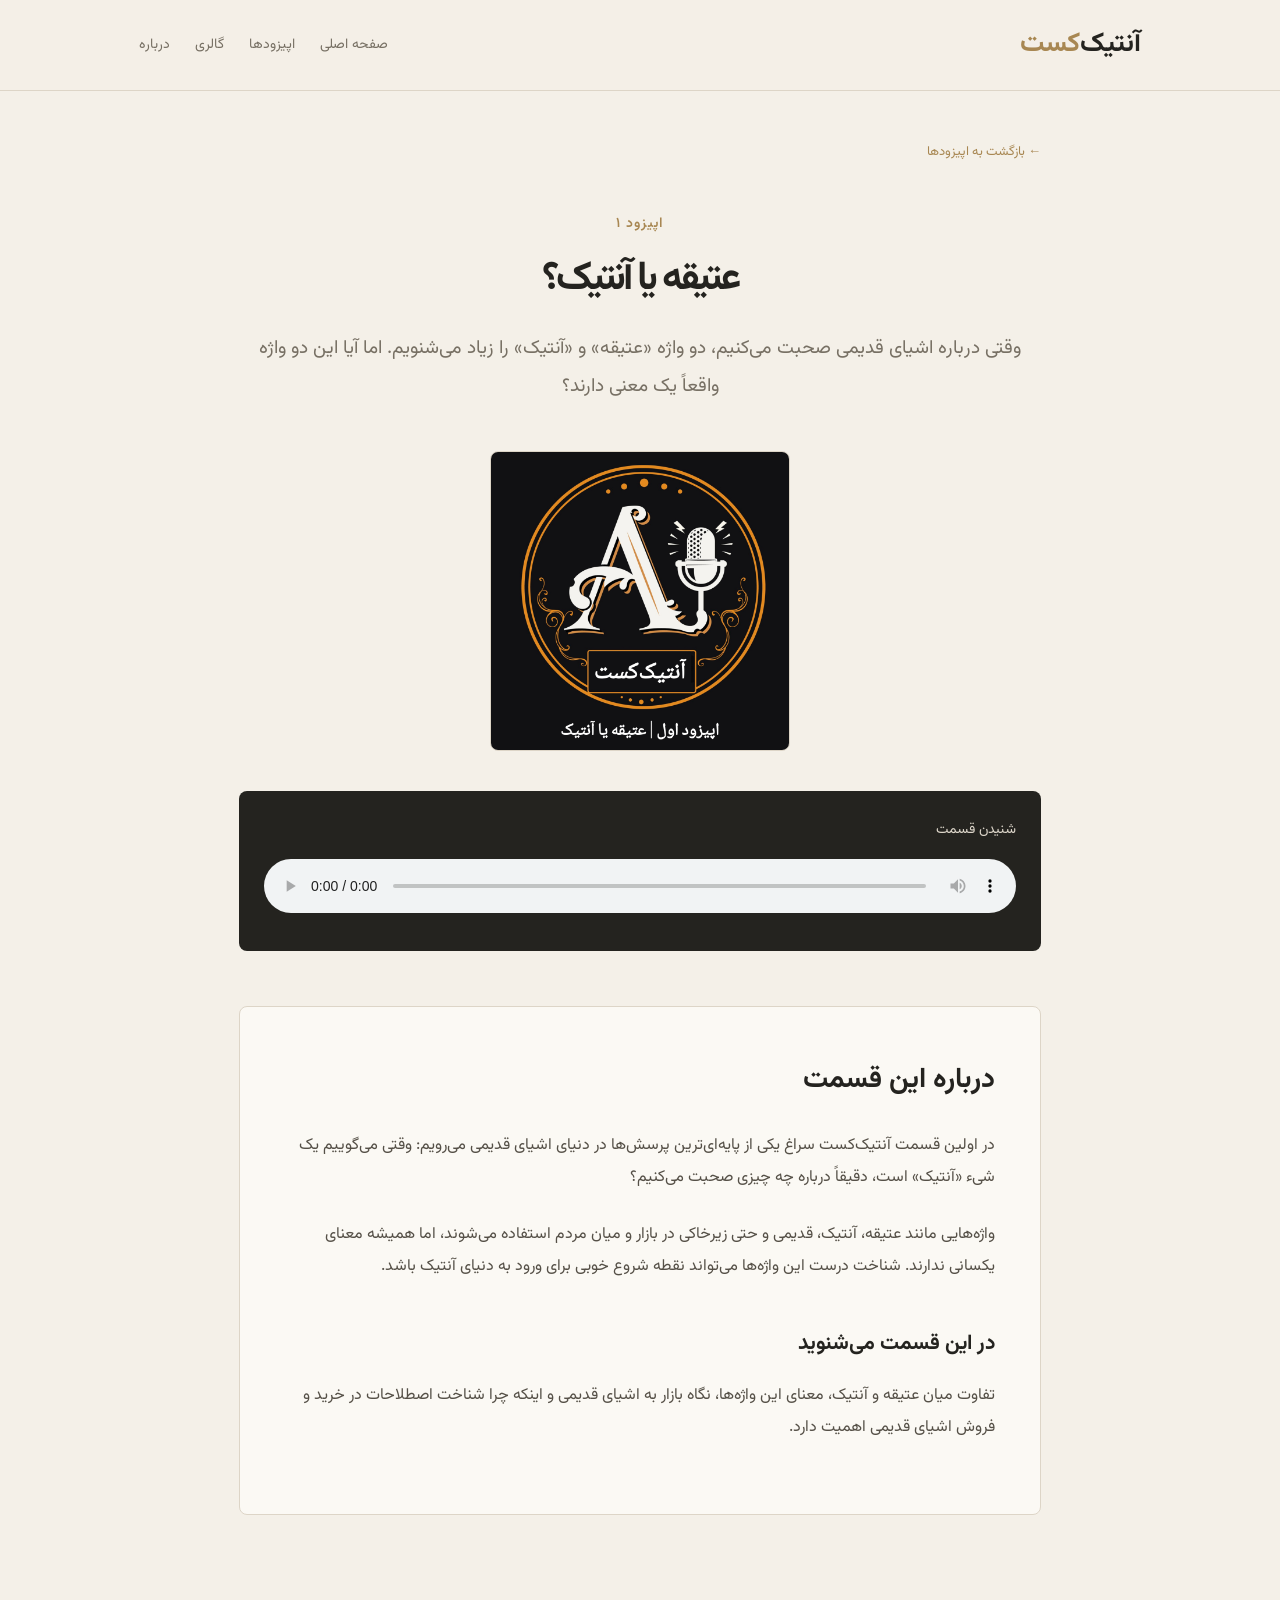
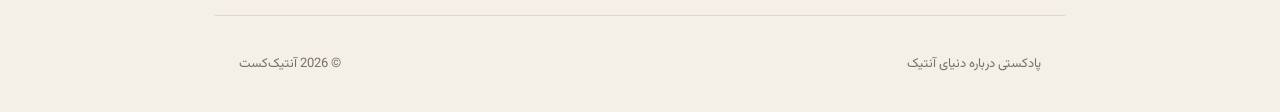
==== commit 1ee8c972: "Update episode-01.html" ====
--- a/episode-01.html
+++ b/episode-01.html
@@ -108,6 +108,16 @@
             letter-spacing: 1px;
             margin-bottom: 15px;
         }
+        .episode-page .episode-number,
+            .episode-page h1,
+            .episode-page .intro {
+                text-align: center;
+       }
+            
+            .episode-page .intro {
+                margin-left: auto;
+                margin-right: auto;
+     }
 
         h1 {
             font-size: clamp(26px, 7vw, 40px);
